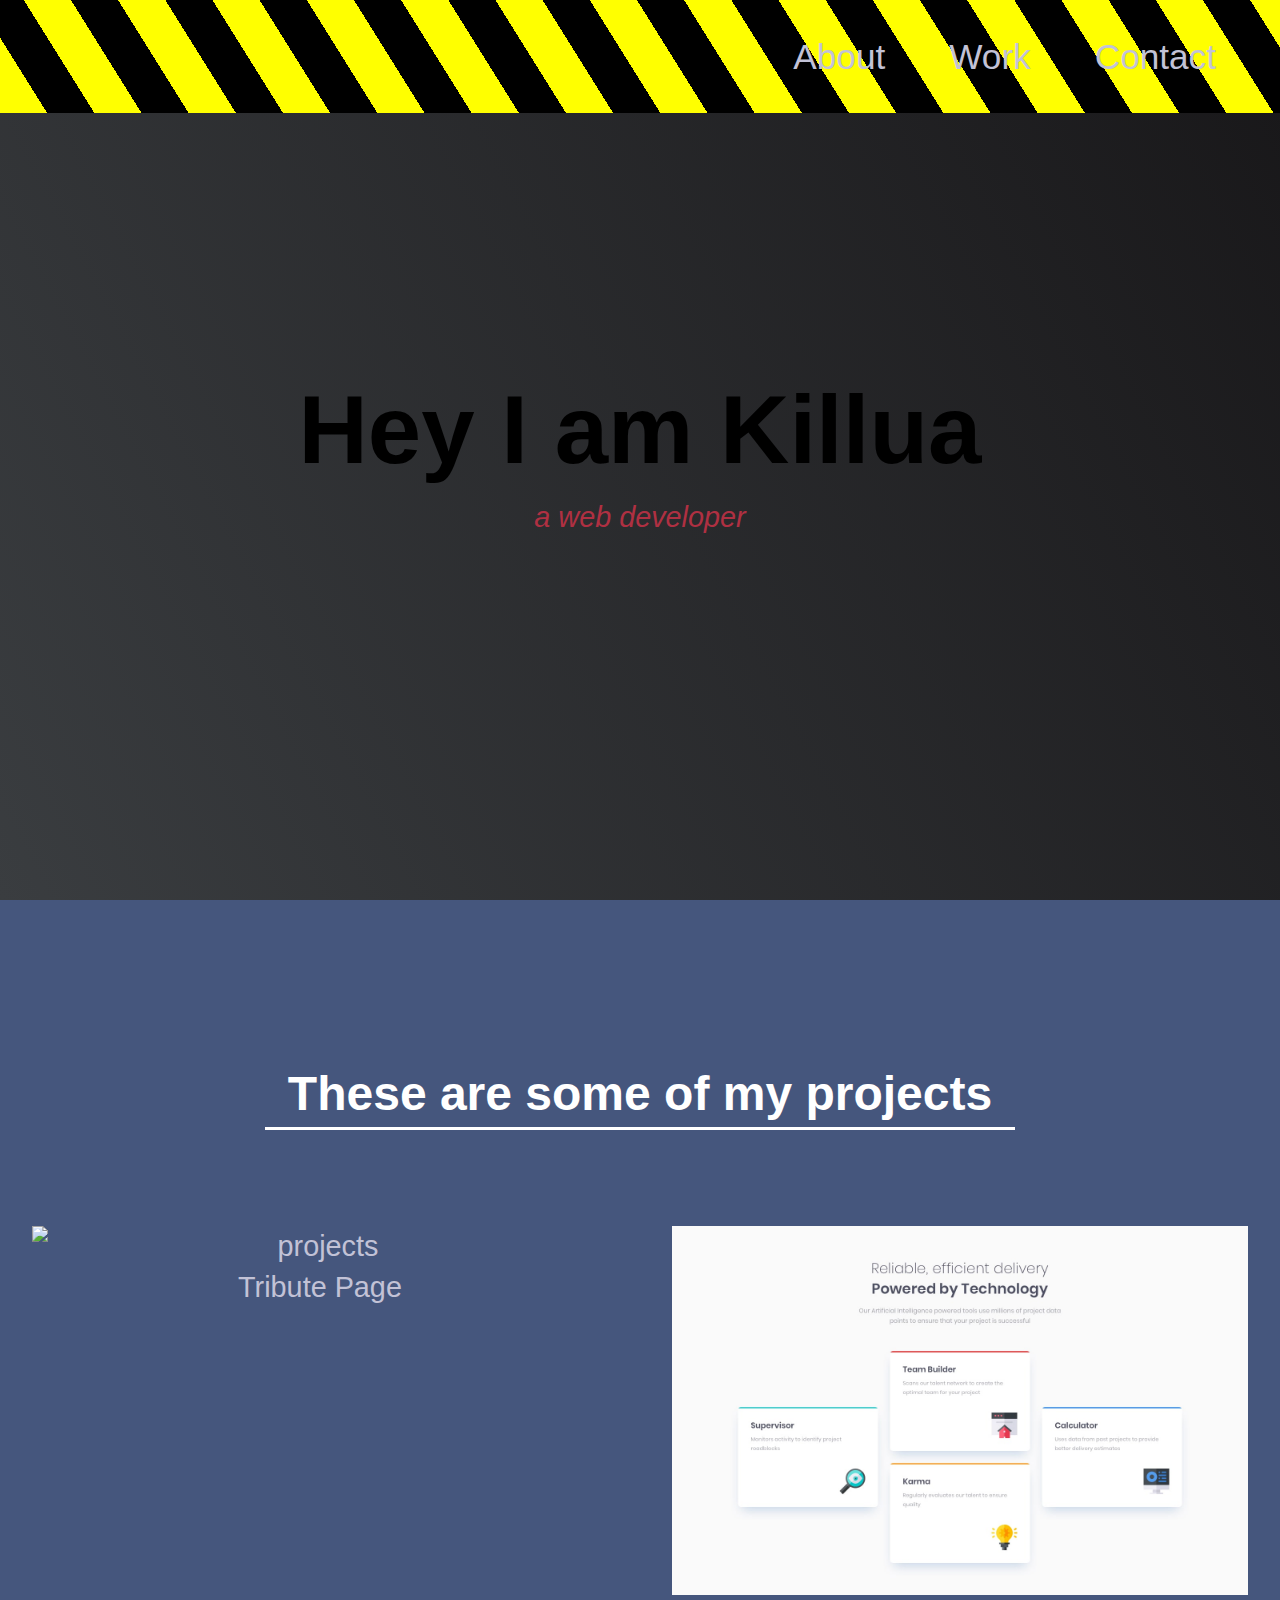
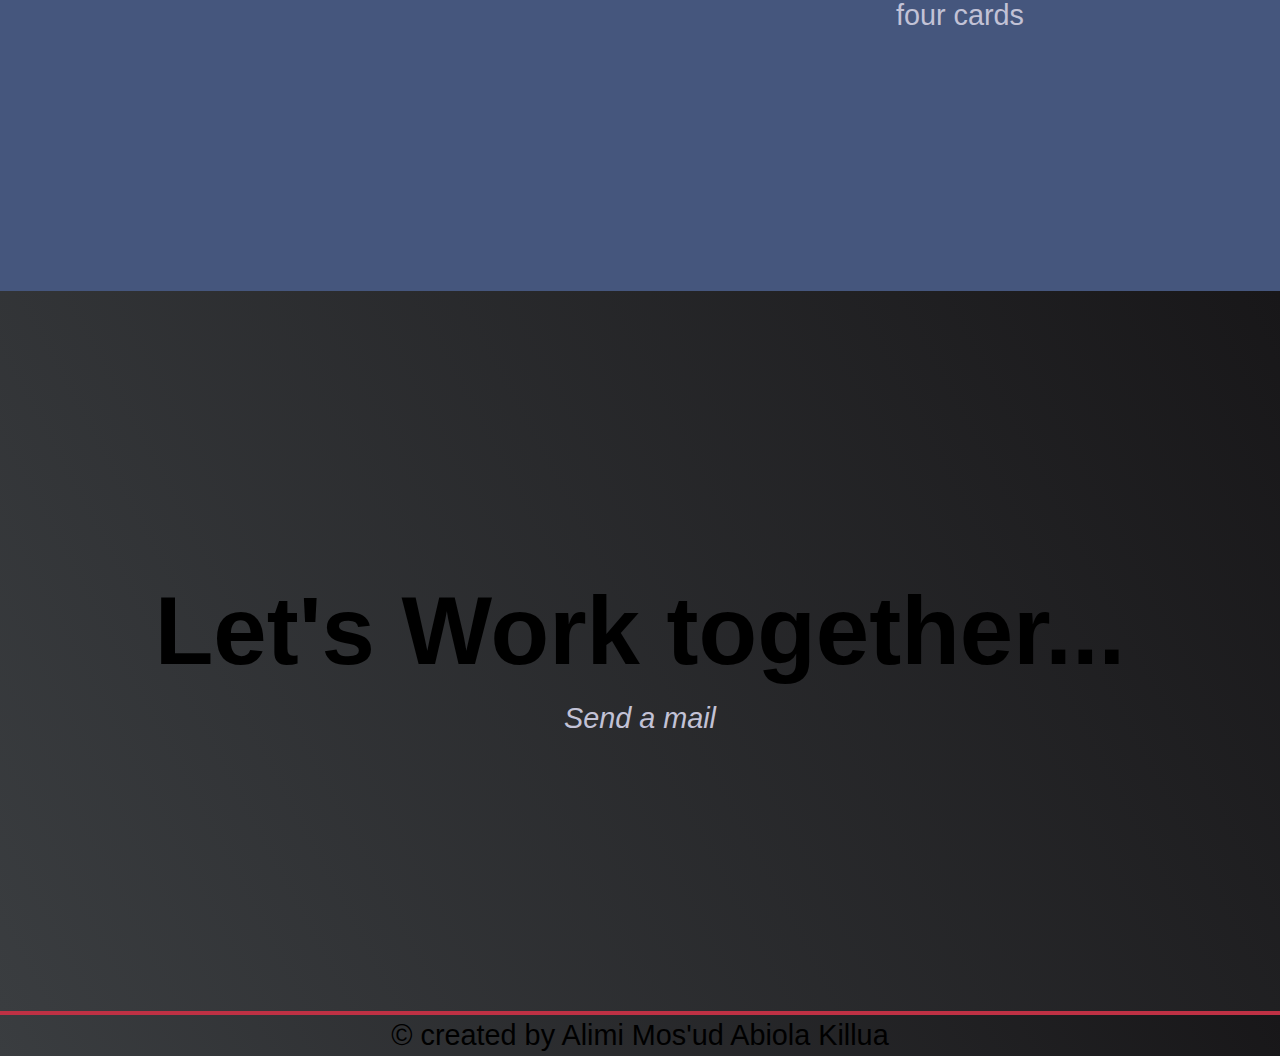
==== index.html @ 2f5b5e59 "initial commit" ====
<!DOCTYPE html>
<html lang="en">
<head>
	<meta charset="UTF-8">
	<meta name="viewport" content="width=device-width, initial-scale=1.0">
	<title>Portfolio</title>
	<link rel="stylesheet" type="text/css" href="style.css"/>
</head>
<body>
	<nav id="nav-bar">
		<ul class="nav-list">
			<a href="#welcome-section"><li>About</li></a>
			<a href="#projects"><li>Work</li></a>
			<a href="#contact"><li>Contact</li></a>
		</ul>
	</nav>

<!-- end of nav -->

	<section 
	class="wlc"
	id ="welcome-section">
		<h1> Hey I am Killua</h1>
		<p> a web developer</p>
	</section>
	
<!-- portfolio section -->

	<section 
	class="project-section"
	id="projects">
		<h3 class="project-section-header"> These are some of my projects</h3>
		<div class="projects-grid">
			<a href="https://codepen.io/freeCodeCamp/full/zNqgVx"
			target="_blank"
			class="project-class">
			
				<img
				class="project-img"
				src="https://raw.githubusercontent.com/freeCodeCamp/cdn/master/build/testable-projects-fcc/images/tribute.jpg"
				alt="projects"/>
				<p class="projects-title">
					Tribute Page
				</p>
			</a>
					
			</a>	
			<a href="https://cyberkillua.netlify.com/"
			target="_blank"
			class="project-class">
			
				 <img
					class="project-image"
					src="./images/desktop-design.jpg"
					alt="project"
				  />
				  <p class="project-title">

					four cards
				  </p>
			</a>	  
		</div>
		
		
	</section>
	<section 
	class="contact-section"
	id="contact">
			<h1 > Let's Work together...</h1>
			<div class="contact-links">
				<a href="mailto:moshood988@gmail.com"
				class="btncontact-link">
				<i class="fas fa-at">
				Send a mail</i></a>
				
			</div>
	</section>

	<footer class="foot">
		<p> &copy created by Alimi Mos'ud Abiola Killua</p>
	
	</footer>
</body>
</html>
---- style.css ----
@media (max-width: 75em) {
  html {
    font-size: 60%;
  }
}

/* 980px / 16px = 61.25em */
@media (max-width: 61.25em) {
  html {
    font-size: 58%;
  }
}

/* 460px / 16px = 28.75em */
@media (max-width: 28.75em) {
  html {
    font-size: 55%;
  }
}





* {
  margin: 0;
  padding: 0;
}
/* base style */
body{
	font-family: 'Poppins', sans-serif;
	font-size: 1.8rem; /* 18px */
	font-weight: 400;
	line-height: 1.4;
}
h1,
h2 {
	font-family: font-family: 'Raleway', sans-serif;;
	font-weight: 700;
	text-align: center;
}
h3 {
	color: white;
	font-size: 3rem;
}

h1 {
  font-size: 6rem;
}

h2 {
  font-size: 4.2rem;
}
ul {
	list-style-type: none;
}
a {
	text-decoration: none;
	color: #C2C2D6;
}
img {
	display: block;
	width: 100%;
}
/* nav */
#nav-bar {
	background: repeating-linear-gradient(
      58deg,
      yellow 0px,
      yellow 40px,
      black 40px,
      black 80px);
	display: flex;
	justify-content: flex-end;
	position: fixed;
	top:0;
	left:0;
	width:100%;
	z-index:10;
}
.nav-list {
	display:flex;
	margin-right: 2rem;
	text-align: center;
}
@media (max-width : 28.75em){
	#nav-bar{
		justify-content: center;
	}
	.nav-list{
		margin: 0 1rem;
	}
}
.nav-list a {
	display: block;
	padding: 2rem;
	font-size: 2.2rem;
}
.nav-list a:hover {
	background: blue;
}
/* welcome section */
.wlc {
	height: 100vh;
	width: 100%;
	justify-content: center;
	display: flex;
	flex-direction: column;
	align-items: center;
	background-color: #000;
	background-image: linear-gradient(62deg, #3a3d40 0%, #181719 100%);
}
.wlc p {
	font-style: italic;
	color: #AF3042;
}
/* portfolio */

.project-section {
	background-color: #45567D;
	padding: 10rem 2rem;
	text-align: center;
}
.project-section-header {
	max-width: 750px;
	margin: 0 auto 6rem auto;
	border-bottom: 0.2rem solid white;
}

@media (max-width: 28.75em) {
  .projects-section-header {
    font-size: 4rem;
  }
}
.projects-grid {
	display: grid;
	grid-template-columns: repeat(auto-fit, minmax(320px, 1fr));
	grid-gap: 4rem;
	width: 100%;
	max-width: 1280px;
	margin: 0 auto;
	margin-bottom: 6rem;
}
/* contact section */

.contact-section{
	background-color: #000;
	background-image: linear-gradient(62deg, #3a3d40 0%, #181719 100%);
	width: 100%;
	height: 80vh;
	padding: 0 2 rem;
	display: flex;
	flex-direction: column;
	justify-content: center;
	align-items: center;
	text-align: center;
	
}
footer {
	border-top: 4px solid #BE3144;
	background-color: #000;
	background-image: linear-gradient(62deg, #3a3d40 0%, #181719 100%);
	width: 100%;
	height: auto;
	display: flex;
	justify-content: space-evenly;
	
}
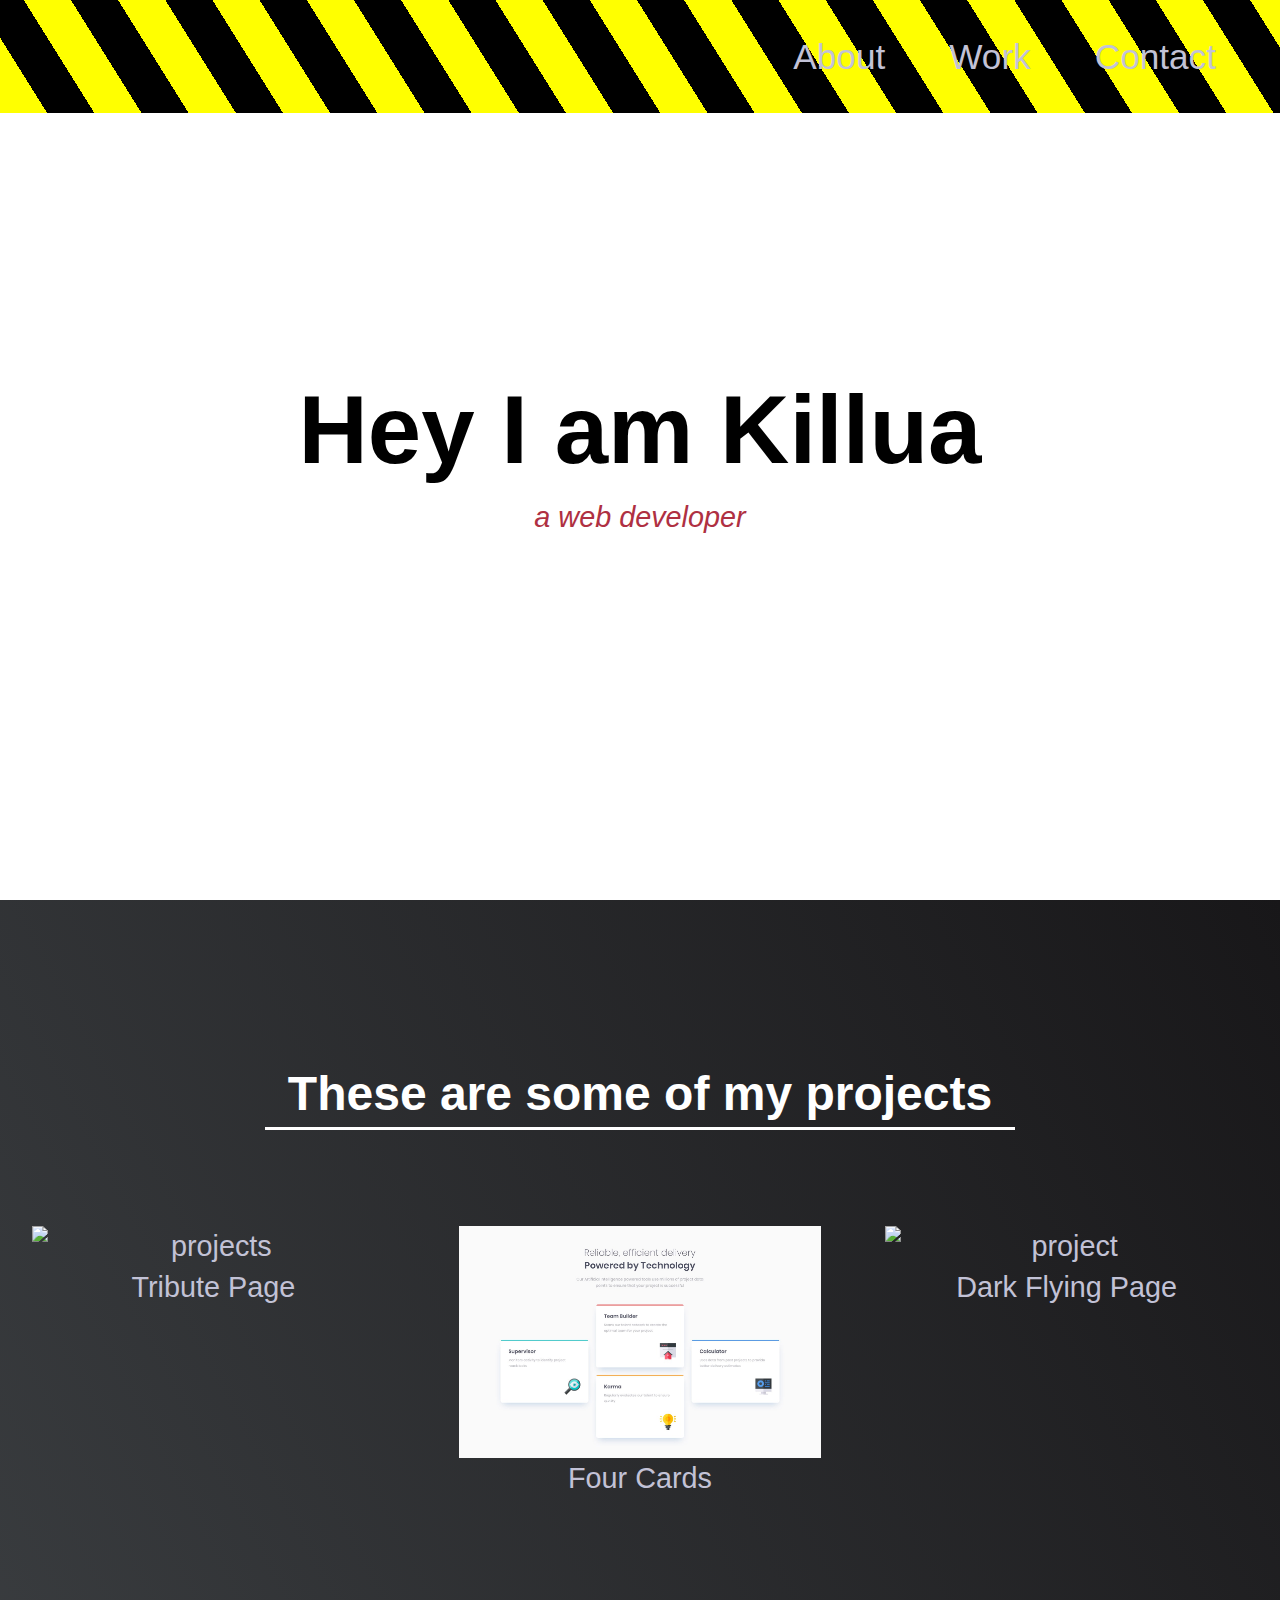
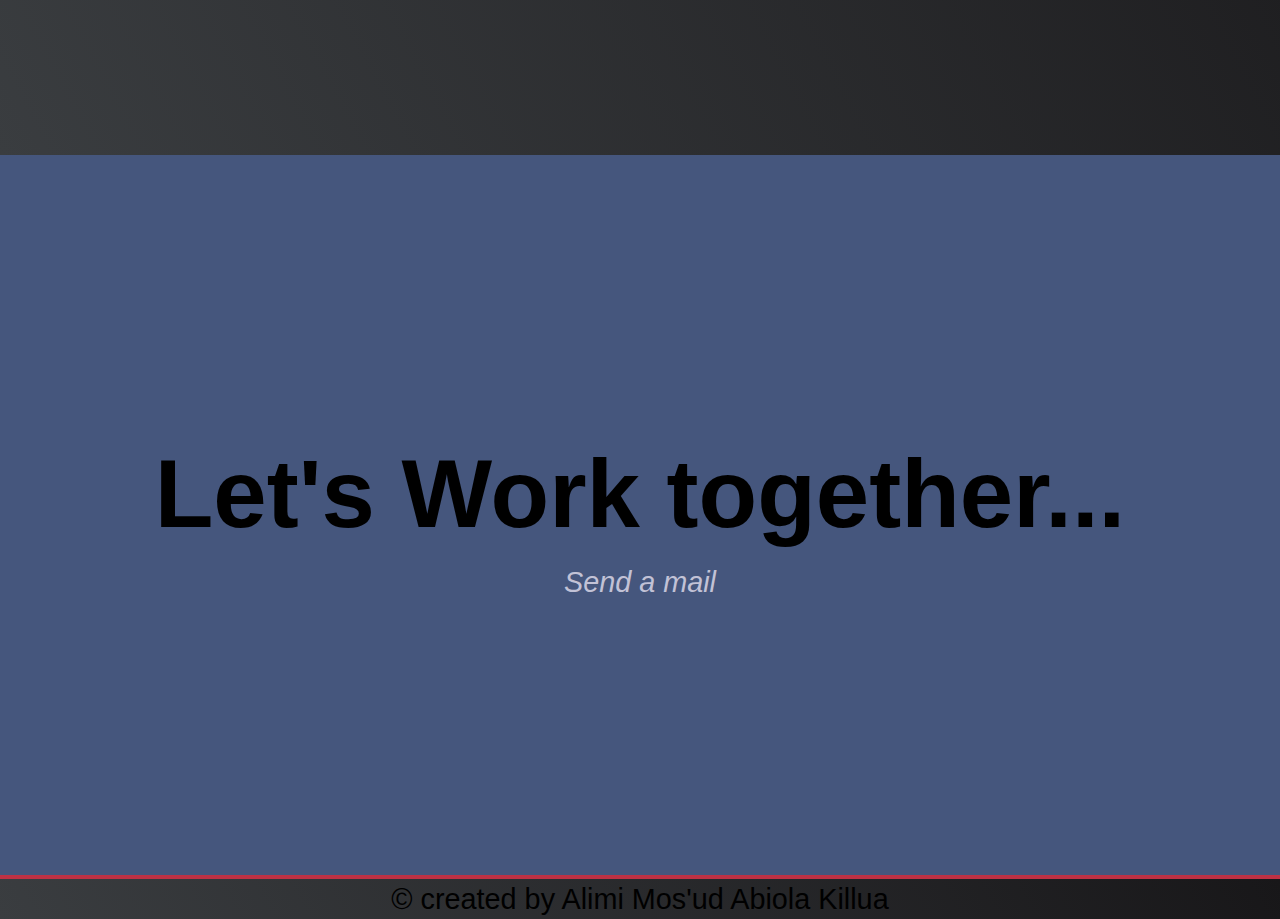
==== commit 7658ca7f: "Add files via upload" ====
--- a/index.html
+++ b/index.html
@@ -1,84 +1,99 @@
-<!DOCTYPE html>
-<html lang="en">
-<head>
-	<meta charset="UTF-8">
-	<meta name="viewport" content="width=device-width, initial-scale=1.0">
-	<title>Portfolio</title>
-	<link rel="stylesheet" type="text/css" href="style.css"/>
-</head>
-<body>
-	<nav id="nav-bar">
-		<ul class="nav-list">
-			<a href="#welcome-section"><li>About</li></a>
-			<a href="#projects"><li>Work</li></a>
-			<a href="#contact"><li>Contact</li></a>
-		</ul>
-	</nav>
-
-<!-- end of nav -->
-
-	<section 
-	class="wlc"
-	id ="welcome-section">
-		<h1> Hey I am Killua</h1>
-		<p> a web developer</p>
-	</section>
-	
-<!-- portfolio section -->
-
-	<section 
-	class="project-section"
-	id="projects">
-		<h3 class="project-section-header"> These are some of my projects</h3>
-		<div class="projects-grid">
-			<a href="https://codepen.io/freeCodeCamp/full/zNqgVx"
-			target="_blank"
-			class="project-class">
-			
-				<img
-				class="project-img"
-				src="https://raw.githubusercontent.com/freeCodeCamp/cdn/master/build/testable-projects-fcc/images/tribute.jpg"
-				alt="projects"/>
-				<p class="projects-title">
-					Tribute Page
-				</p>
-			</a>
-					
-			</a>	
-			<a href="https://cyberkillua.netlify.com/"
-			target="_blank"
-			class="project-class">
-			
-				 <img
-					class="project-image"
-					src="./images/desktop-design.jpg"
-					alt="project"
-				  />
-				  <p class="project-title">
-
-					four cards
-				  </p>
-			</a>	  
-		</div>
-		
-		
-	</section>
-	<section 
-	class="contact-section"
-	id="contact">
-			<h1 > Let's Work together...</h1>
-			<div class="contact-links">
-				<a href="mailto:moshood988@gmail.com"
-				class="btncontact-link">
-				<i class="fas fa-at">
-				Send a mail</i></a>
-				
-			</div>
-	</section>
-
-	<footer class="foot">
-		<p> &copy created by Alimi Mos'ud Abiola Killua</p>
-	
-	</footer>
-</body>
+<!DOCTYPE html>
+<html lang="en">
+<head>
+	<meta charset="UTF-8">
+	<meta name="viewport" content="width=device-width, initial-scale=1.0">
+	<title>Portfolio</title>
+	<link rel="stylesheet" type="text/css" href="style.css"/>
+</head>
+<body>
+	<nav id="nav-bar">
+		<ul class="nav-list">
+			<a href="#welcome-section"><li>About</li></a>
+			<a href="#projects"><li>Work</li></a>
+			<a href="#contact"><li>Contact</li></a>
+		</ul>
+	</nav>
+
+<!-- end of nav -->
+
+	<section 
+	class="wlc"
+	id ="welcome-section">
+		<h1> Hey I am Killua</h1>
+		<p> a web developer</p>
+	</section>
+	
+<!-- portfolio section -->
+
+	<section 
+	class="project-section"
+	id="projects">
+		<h3 class="project-section-header"> These are some of my projects</h3>
+		<div class="projects-grid">
+			<a href="https://codepen.io/freeCodeCamp/full/zNqgVx"
+			target="_blank"
+			class="project-class">
+			
+				<img
+				class="project-img"
+				src="https://raw.githubusercontent.com/freeCodeCamp/cdn/master/build/testable-projects-fcc/images/tribute.jpg"
+				alt="projects"/>
+				<p class="projects-title">
+					Tribute Page
+				</p>
+			</a>
+					
+			</a>	
+			<a href="https://cyberkillua.netlify.com/"
+			target="_blank"
+			class="project-class">
+			
+				 <img
+					class="project-image"
+					src="./images/desktop-design.jpg"
+					alt="project"
+				  />
+				  <p class="project-title">
+
+					Four Cards
+				  </p>
+			</a>
+		</a>	
+		<a href="https://darkthemeweb.netlify.com/"
+		target="_blank"
+		class="project-class">
+		
+			 <img
+				class="project-image"
+				src="./images/illustration-intro.png"
+				alt="project"
+			  />
+			  <p class="project-title">
+
+				Dark Flying Page  
+			  </p>
+		</a>	  	  
+		</div>
+		
+		
+	</section>
+	<section 
+	class="contact-section"
+	id="contact">
+			<h1 > Let's Work together...</h1>
+			<div class="contact-links">
+				<a href="mailto:moshood988@gmail.com"
+				class="btncontact-link">
+				<i class="fas fa-at">
+				Send a mail</i></a>
+				
+			</div>
+	</section>
+
+	<footer class="foot">
+		<p> &copy created by Alimi Mos'ud Abiola Killua</p>
+	
+	</footer>
+</body>
 </html>--- a/style.css
+++ b/style.css
@@ -1,168 +1,166 @@
-@media (max-width: 75em) {
-  html {
-    font-size: 60%;
-  }
-}
-
-/* 980px / 16px = 61.25em */
-@media (max-width: 61.25em) {
-  html {
-    font-size: 58%;
-  }
-}
-
-/* 460px / 16px = 28.75em */
-@media (max-width: 28.75em) {
-  html {
-    font-size: 55%;
-  }
-}
-
-
-
-
-
-* {
-  margin: 0;
-  padding: 0;
-}
-/* base style */
-body{
-	font-family: 'Poppins', sans-serif;
-	font-size: 1.8rem; /* 18px */
-	font-weight: 400;
-	line-height: 1.4;
-}
-h1,
-h2 {
-	font-family: font-family: 'Raleway', sans-serif;;
-	font-weight: 700;
-	text-align: center;
-}
-h3 {
-	color: white;
-	font-size: 3rem;
-}
-
-h1 {
-  font-size: 6rem;
-}
-
-h2 {
-  font-size: 4.2rem;
-}
-ul {
-	list-style-type: none;
-}
-a {
-	text-decoration: none;
-	color: #C2C2D6;
-}
-img {
-	display: block;
-	width: 100%;
-}
-/* nav */
-#nav-bar {
-	background: repeating-linear-gradient(
-      58deg,
-      yellow 0px,
-      yellow 40px,
-      black 40px,
-      black 80px);
-	display: flex;
-	justify-content: flex-end;
-	position: fixed;
-	top:0;
-	left:0;
-	width:100%;
-	z-index:10;
-}
-.nav-list {
-	display:flex;
-	margin-right: 2rem;
-	text-align: center;
-}
-@media (max-width : 28.75em){
-	#nav-bar{
-		justify-content: center;
-	}
-	.nav-list{
-		margin: 0 1rem;
-	}
-}
-.nav-list a {
-	display: block;
-	padding: 2rem;
-	font-size: 2.2rem;
-}
-.nav-list a:hover {
-	background: blue;
-}
-/* welcome section */
-.wlc {
-	height: 100vh;
-	width: 100%;
-	justify-content: center;
-	display: flex;
-	flex-direction: column;
-	align-items: center;
-	background-color: #000;
-	background-image: linear-gradient(62deg, #3a3d40 0%, #181719 100%);
-}
-.wlc p {
-	font-style: italic;
-	color: #AF3042;
-}
-/* portfolio */
-
-.project-section {
-	background-color: #45567D;
-	padding: 10rem 2rem;
-	text-align: center;
-}
-.project-section-header {
-	max-width: 750px;
-	margin: 0 auto 6rem auto;
-	border-bottom: 0.2rem solid white;
-}
-
-@media (max-width: 28.75em) {
-  .projects-section-header {
-    font-size: 4rem;
-  }
-}
-.projects-grid {
-	display: grid;
-	grid-template-columns: repeat(auto-fit, minmax(320px, 1fr));
-	grid-gap: 4rem;
-	width: 100%;
-	max-width: 1280px;
-	margin: 0 auto;
-	margin-bottom: 6rem;
-}
-/* contact section */
-
-.contact-section{
-	background-color: #000;
-	background-image: linear-gradient(62deg, #3a3d40 0%, #181719 100%);
-	width: 100%;
-	height: 80vh;
-	padding: 0 2 rem;
-	display: flex;
-	flex-direction: column;
-	justify-content: center;
-	align-items: center;
-	text-align: center;
-	
-}
-footer {
-	border-top: 4px solid #BE3144;
-	background-color: #000;
-	background-image: linear-gradient(62deg, #3a3d40 0%, #181719 100%);
-	width: 100%;
-	height: auto;
-	display: flex;
-	justify-content: space-evenly;
-	
-}+@media (max-width: 75em) {
+  html {
+    font-size: 60%;
+  }
+}
+
+/* 980px / 16px = 61.25em */
+@media (max-width: 61.25em) {
+  html {
+    font-size: 58%;
+  }
+}
+
+/* 460px / 16px = 28.75em */
+@media (max-width: 28.75em) {
+  html {
+    font-size: 55%;
+  }
+}
+
+* {
+  margin: 0;
+  padding: 0;
+}
+/* base style */
+body {
+  font-family: "Poppins", sans-serif;
+  font-size: 1.8rem; /* 18px */
+  font-weight: 400;
+  line-height: 1.4;
+}
+h1,
+h2 {
+  font-family: "Raleway", sans-serif;
+  font-weight: 700;
+  text-align: center;
+}
+h3 {
+  color: white;
+  font-size: 3rem;
+}
+
+h1 {
+  font-size: 6rem;
+}
+
+h2 {
+  font-size: 4.2rem;
+}
+ul {
+  list-style-type: none;
+}
+a {
+  text-decoration: none;
+  color: #c2c2d6;
+}
+img {
+  display: block;
+  width: 100%;
+}
+/* nav */
+#nav-bar {
+  background: repeating-linear-gradient(
+    58deg,
+    yellow 0px,
+    yellow 40px,
+    black 40px,
+    black 80px
+  );
+  display: flex;
+  justify-content: flex-end;
+  position: fixed;
+  top: 0;
+  left: 0;
+  width: 100%;
+  z-index: 10;
+}
+.nav-list {
+  display: flex;
+  margin-right: 2rem;
+  text-align: center;
+}
+@media (max-width: 28.75em) {
+  #nav-bar {
+    justify-content: center;
+  }
+  .nav-list {
+    margin: 0 1rem;
+  }
+}
+.nav-list a {
+  display: block;
+  padding: 2rem;
+  font-size: 2.2rem;
+}
+.nav-list a:hover {
+  background: blue;
+}
+/* welcome section */
+.wlc {
+  height: 100vh;
+  width: 100%;
+  justify-content: center;
+  display: flex;
+  flex-direction: column;
+  align-items: center;
+  /* background-color: #000; */
+  /* background-color: hsl(217, 28%, 15%); */
+  background-image: url(./images/bg.jpeg);
+  /* background-image: linear-gradient(62deg, #3a3d40 0%, #181719 100%); */
+}
+.wlc p {
+  font-style: italic;
+  color: #af3042;
+}
+/* portfolio */
+
+.project-section {
+  /* background-color: #45567d; */
+  background-image: linear-gradient(62deg, #3a3d40 0%, #181719 100%);
+  padding: 10rem 2rem;
+  text-align: center;
+}
+.project-section-header {
+  max-width: 750px;
+  margin: 0 auto 6rem auto;
+  border-bottom: 0.2rem solid white;
+}
+
+@media (max-width: 28.75em) {
+  .projects-section-header {
+    font-size: 4rem;
+  }
+}
+.projects-grid {
+  display: grid;
+  grid-template-columns: repeat(auto-fit, minmax(320px, 1fr));
+  grid-gap: 4rem;
+  width: 100%;
+  max-width: 1280px;
+  margin: 0 auto;
+  margin-bottom: 6rem;
+}
+/* contact section */
+
+.contact-section {
+  background-color: #45567d;;
+  /* background-image: linear-gradient(62deg, #3a3d40 0%, #181719 100%); */
+  width: 100%;
+  height: 80vh;
+  padding: 0 2 rem;
+  display: flex;
+  flex-direction: column;
+  justify-content: center;
+  align-items: center;
+  text-align: center;
+}
+footer {
+  border-top: 4px solid #be3144;
+  background-color: #000;
+  background-image: linear-gradient(62deg, #3a3d40 0%, #181719 100%);
+  width: 100%;
+  height: auto;
+  display: flex;
+  justify-content: space-evenly;
+}
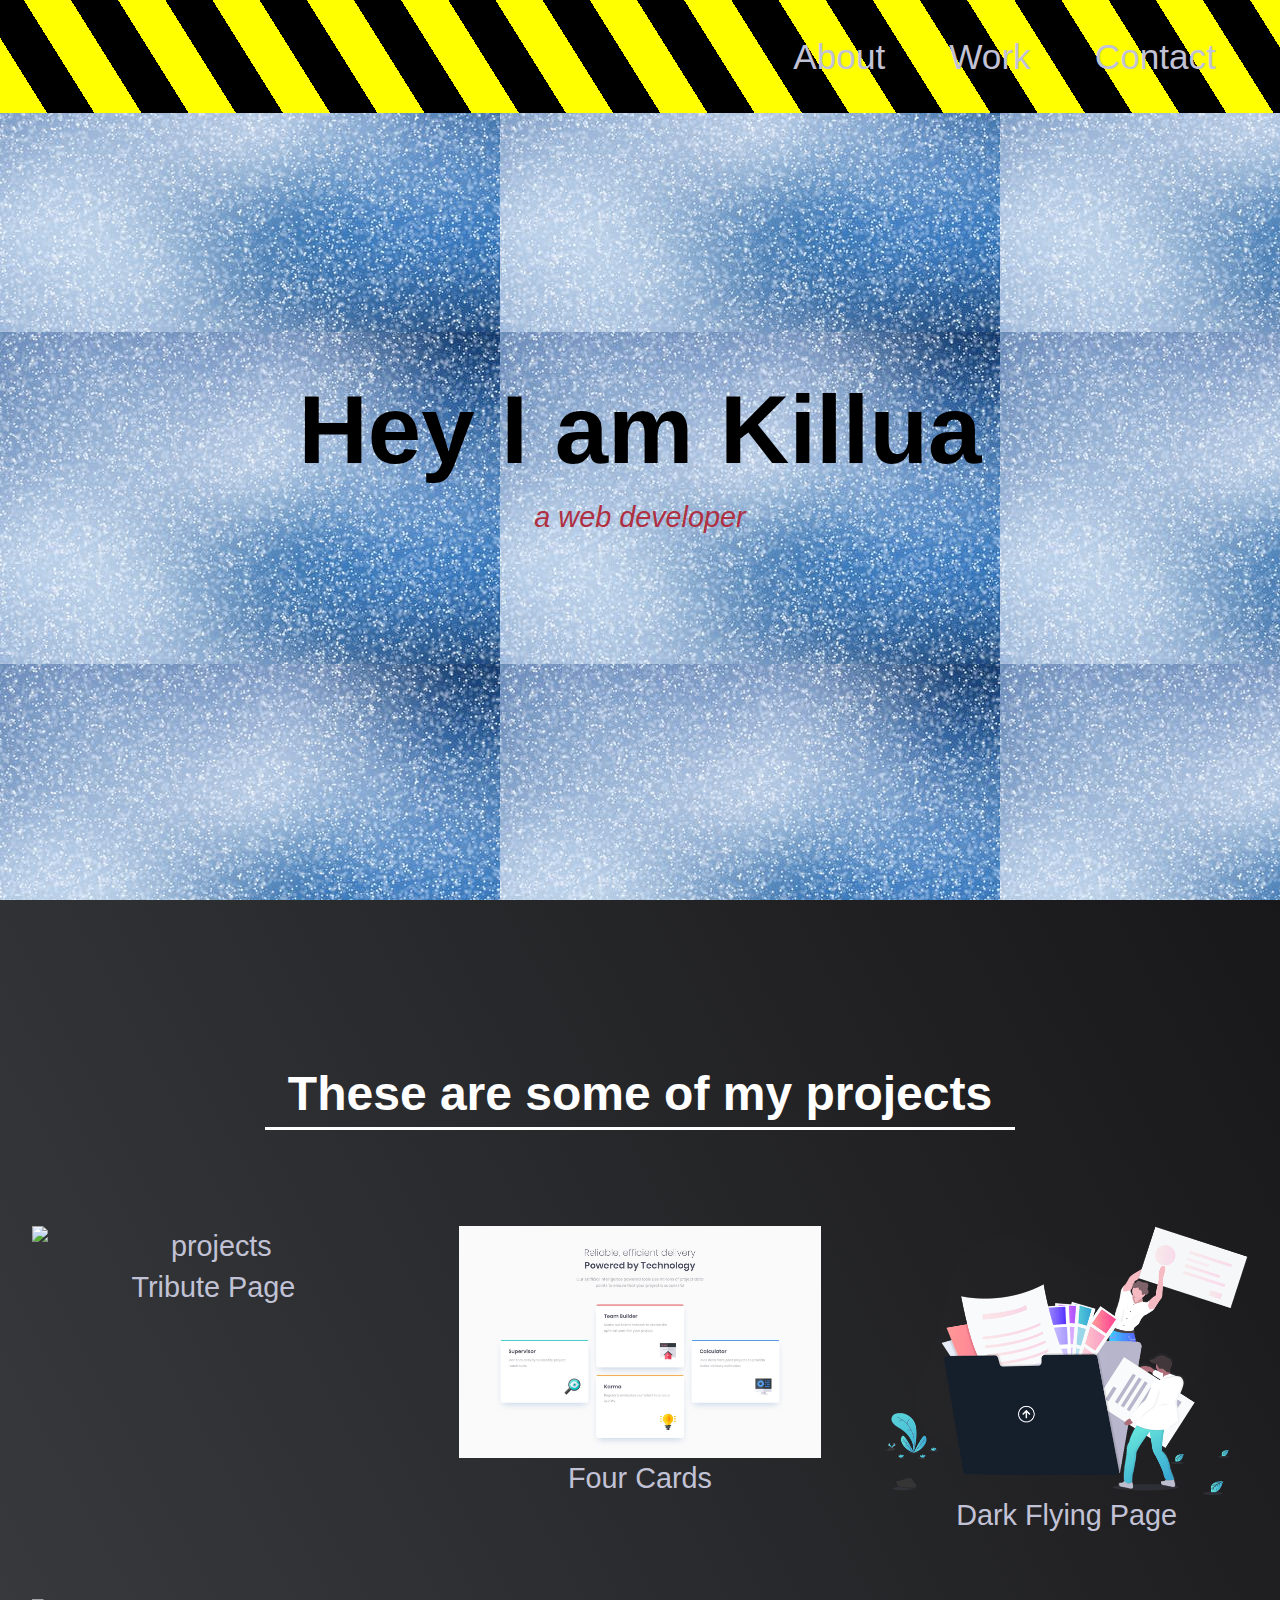
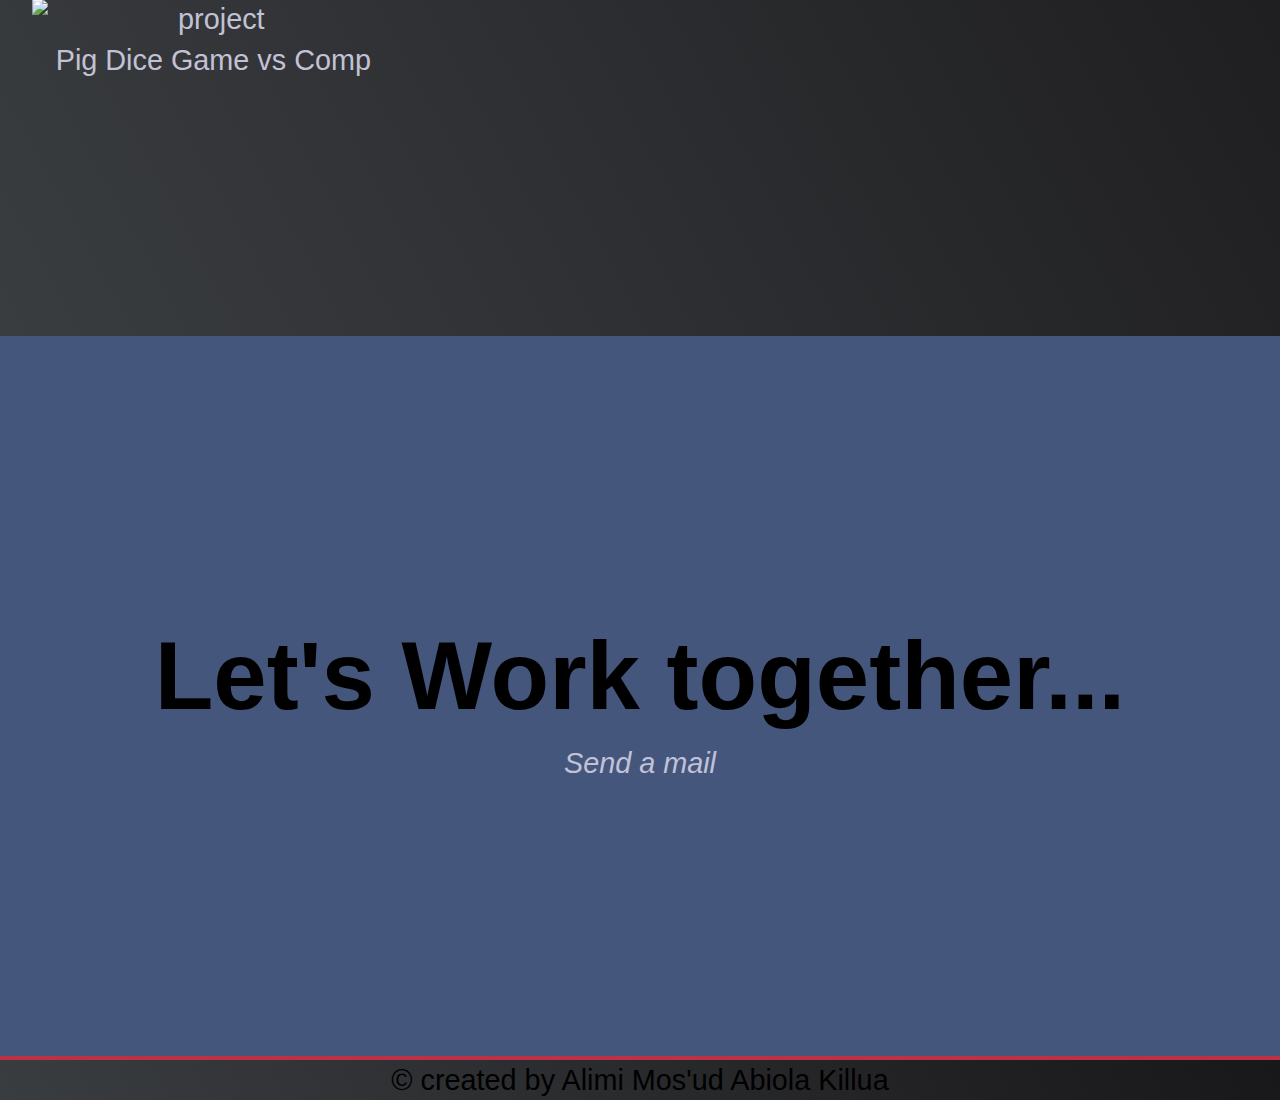
==== commit 2808a16a: "new project commit(pig game vs comp)" ====
--- a/index.html
+++ b/index.html
@@ -73,7 +73,22 @@
 
 				Dark Flying Page  
 			  </p>
-		</a>	  	  
+		</a>
+		
+		<a href="https://thedicedgame.netlify.com/"
+		target="_blank"
+		class="project-class">
+		
+			 <img
+				class="project-image"
+				src="./images/dice-5.png"
+				alt="project"
+			  />
+			  <p class="project-title">
+
+				Pig Dice Game vs Comp
+			  </p>
+		</a>
 		</div>
 		
 		
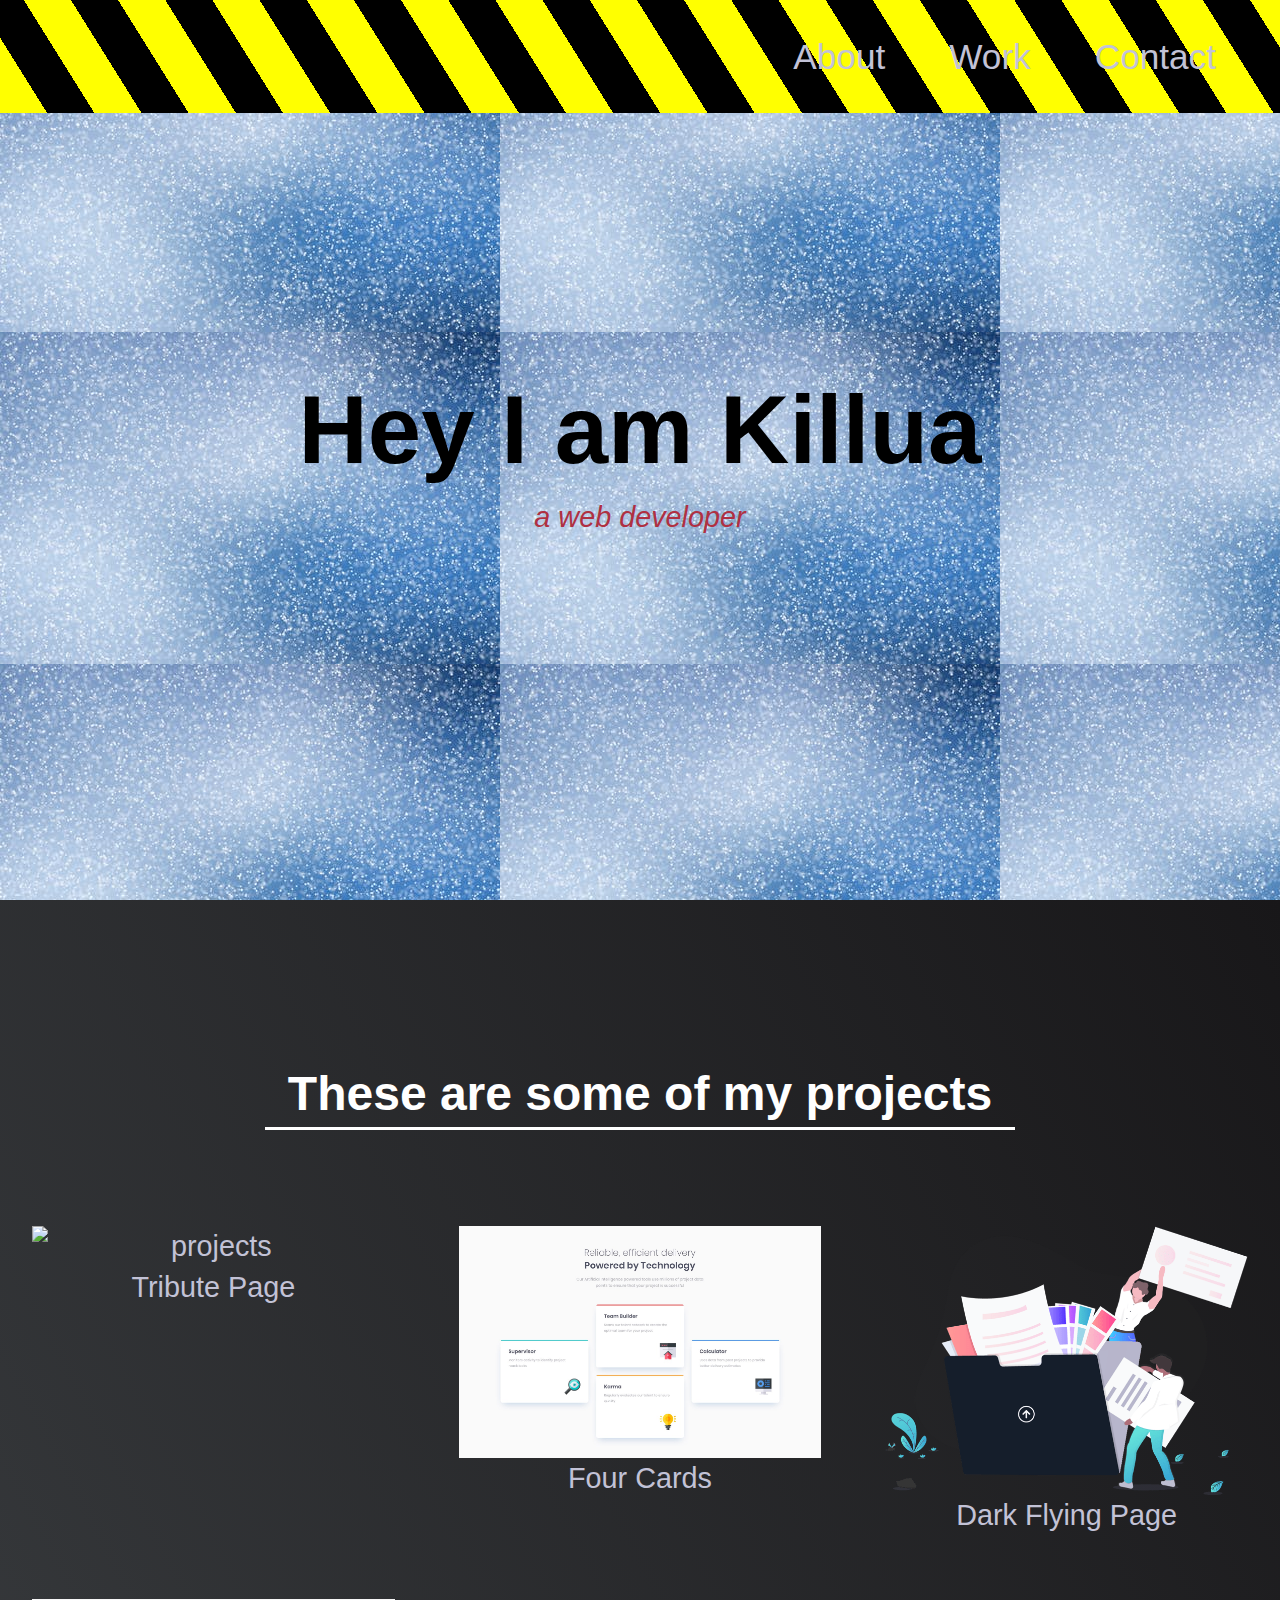
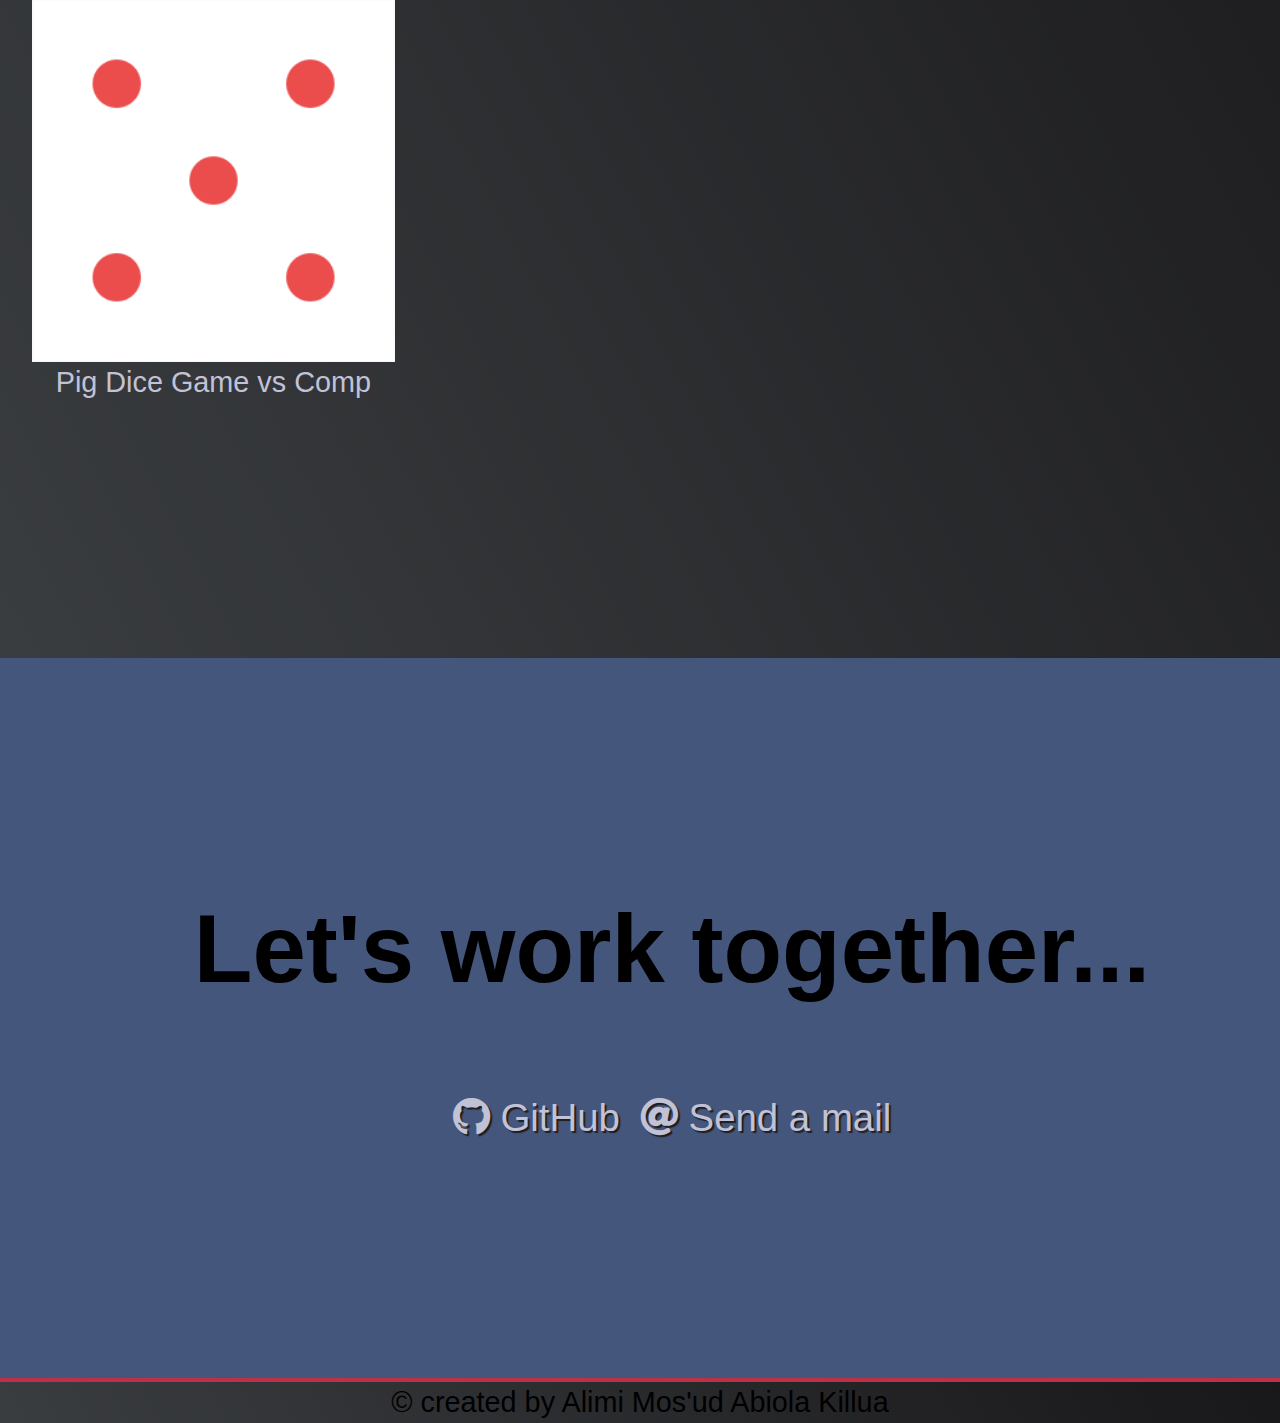
==== commit 39718a2d: "additional contact info" ====
--- a/index.html
+++ b/index.html
@@ -5,6 +5,9 @@
 	<meta name="viewport" content="width=device-width, initial-scale=1.0">
 	<title>Portfolio</title>
 	<link rel="stylesheet" type="text/css" href="style.css"/>
+	<link
+  rel="stylesheet"
+  href="https://use.fontawesome.com/releases/v5.8.2/css/all.css"/>
 </head>
 <body>
 	<nav id="nav-bar">
@@ -93,18 +96,27 @@
 		
 		
 	</section>
-	<section 
-	class="contact-section"
-	id="contact">
-			<h1 > Let's Work together...</h1>
-			<div class="contact-links">
-				<a href="mailto:moshood988@gmail.com"
-				class="btncontact-link">
-				<i class="fas fa-at">
-				Send a mail</i></a>
-				
-			</div>
-	</section>
+	<section id="contact" class="contact-section">
+		<div class="contact-section-header">
+		  <h2>Let's work together...</h2>
+		  
+		</div>
+		<div class="contact-links">
+		  
+		  <a
+			id="profile-link"
+			href="https://github.com/cyberkillua"
+			target="_blank"
+			class="btn contact-details"
+			><i class="fab fa-github"></i> GitHub</a
+		  >
+		  
+		  <a href="mailto:moshood988@gmail.com" class="btn contact-details"
+			><i class="fas fa-at"></i> Send a mail</a
+		  >
+		  
+		</div>
+	  </section>
 
 	<footer class="foot">
 		<p> &copy created by Alimi Mos'ud Abiola Killua</p>
--- a/style.css
+++ b/style.css
@@ -142,10 +142,10 @@
   margin-bottom: 6rem;
 }
 /* contact section */
-
+/* 
 .contact-section {
   background-color: #45567d;;
-  /* background-image: linear-gradient(62deg, #3a3d40 0%, #181719 100%); */
+ 
   width: 100%;
   height: 80vh;
   padding: 0 2 rem;
@@ -154,7 +154,48 @@
   justify-content: center;
   align-items: center;
   text-align: center;
-}
+} */
+.contact-section {
+  display: flex;
+  flex-direction: column;
+  justify-content: center;
+  align-items: center;
+  text-align: center;
+  width: 100%;
+  height: 80vh;
+  padding: 0 2rem;
+  background-color: #45567d;;
+}
+.contact-section-header > h2 {
+  font-size: 6rem;
+}
+
+.contact-section-header > p {
+  font-style: italic;
+}
+
+.contact-links {
+  display: flex;
+  justify-content: center;
+  width: 100%;
+  max-width: 980px;
+  margin-top: 4rem;
+  
+  flex-wrap: wrap;
+}
+
+.contact-details {
+  font-size: 2.4rem;
+  text-shadow: 2px 2px 1px #1f1f1f;
+  transition: transform 0.3s ease-out;
+  padding: 10px;
+}
+
+.contact-details:hover {
+  transform: translateY(8px);
+}
+
+
 footer {
   border-top: 4px solid #be3144;
   background-color: #000;
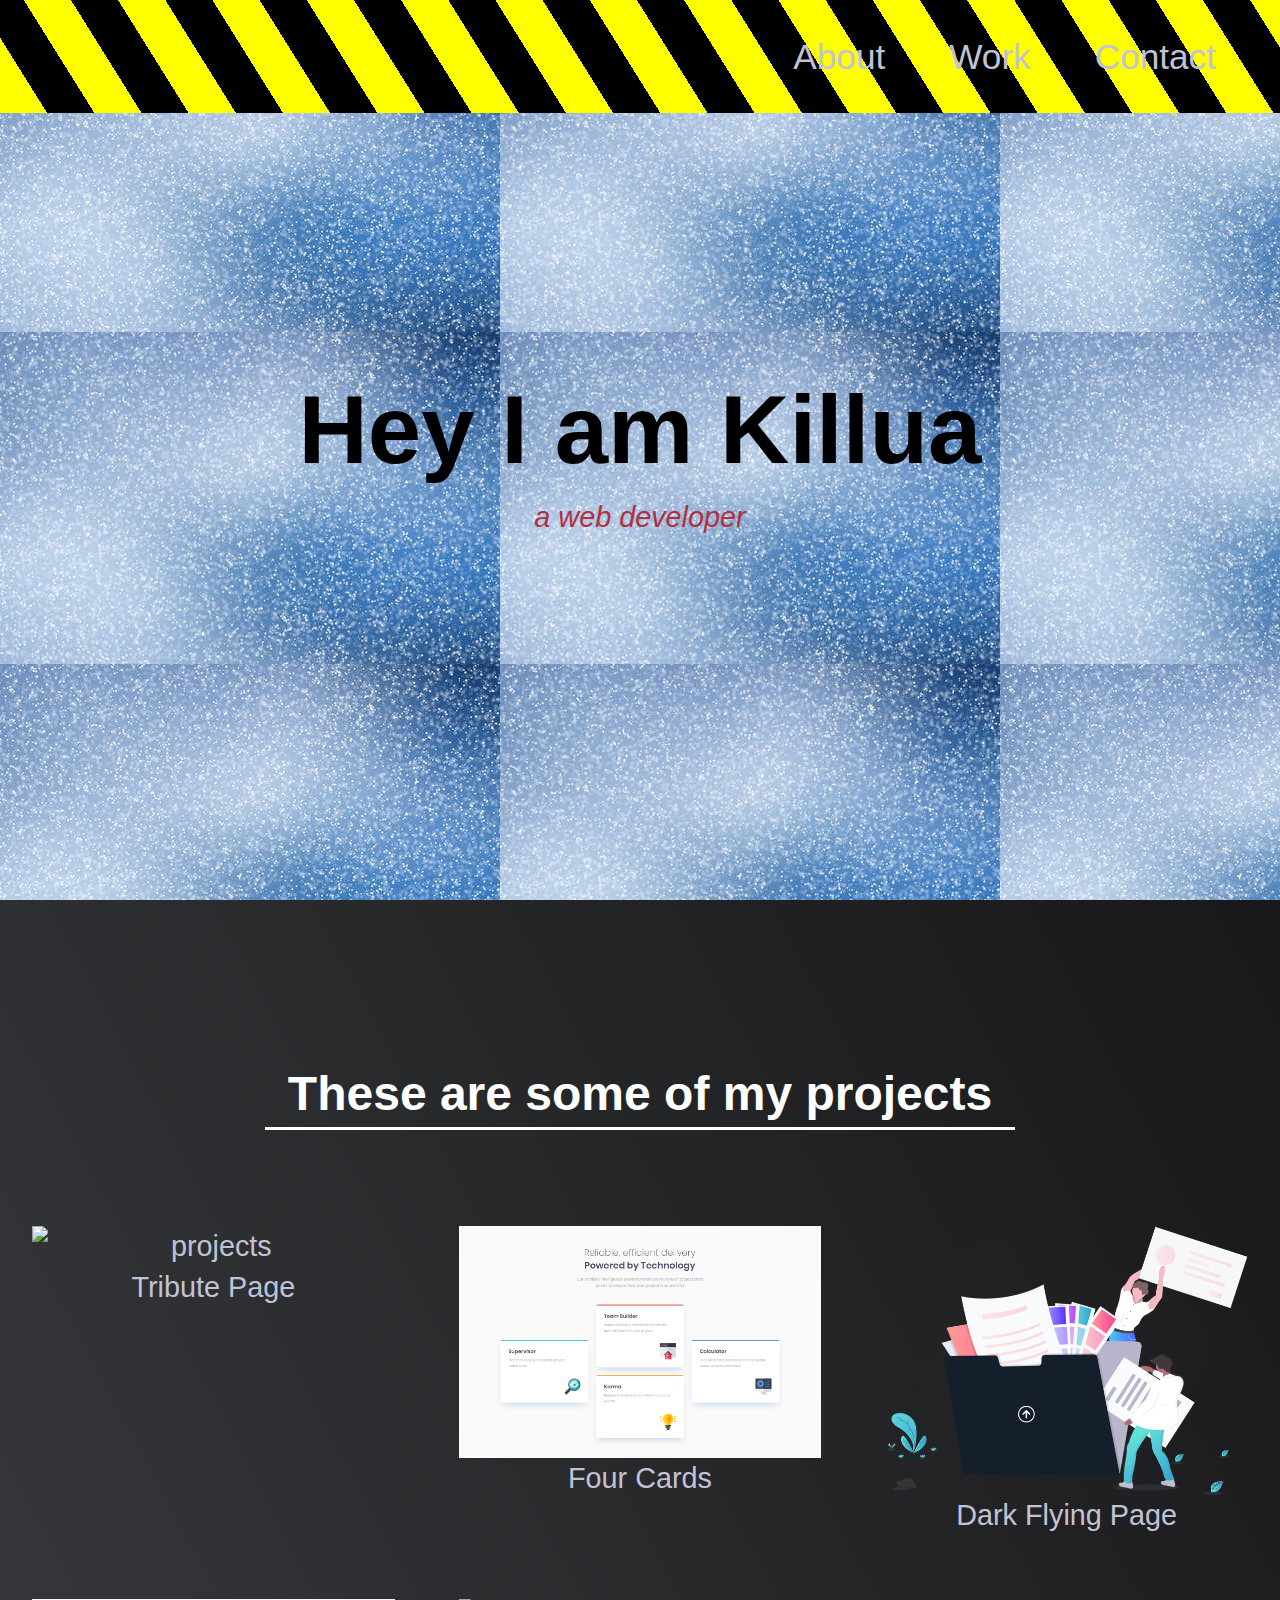
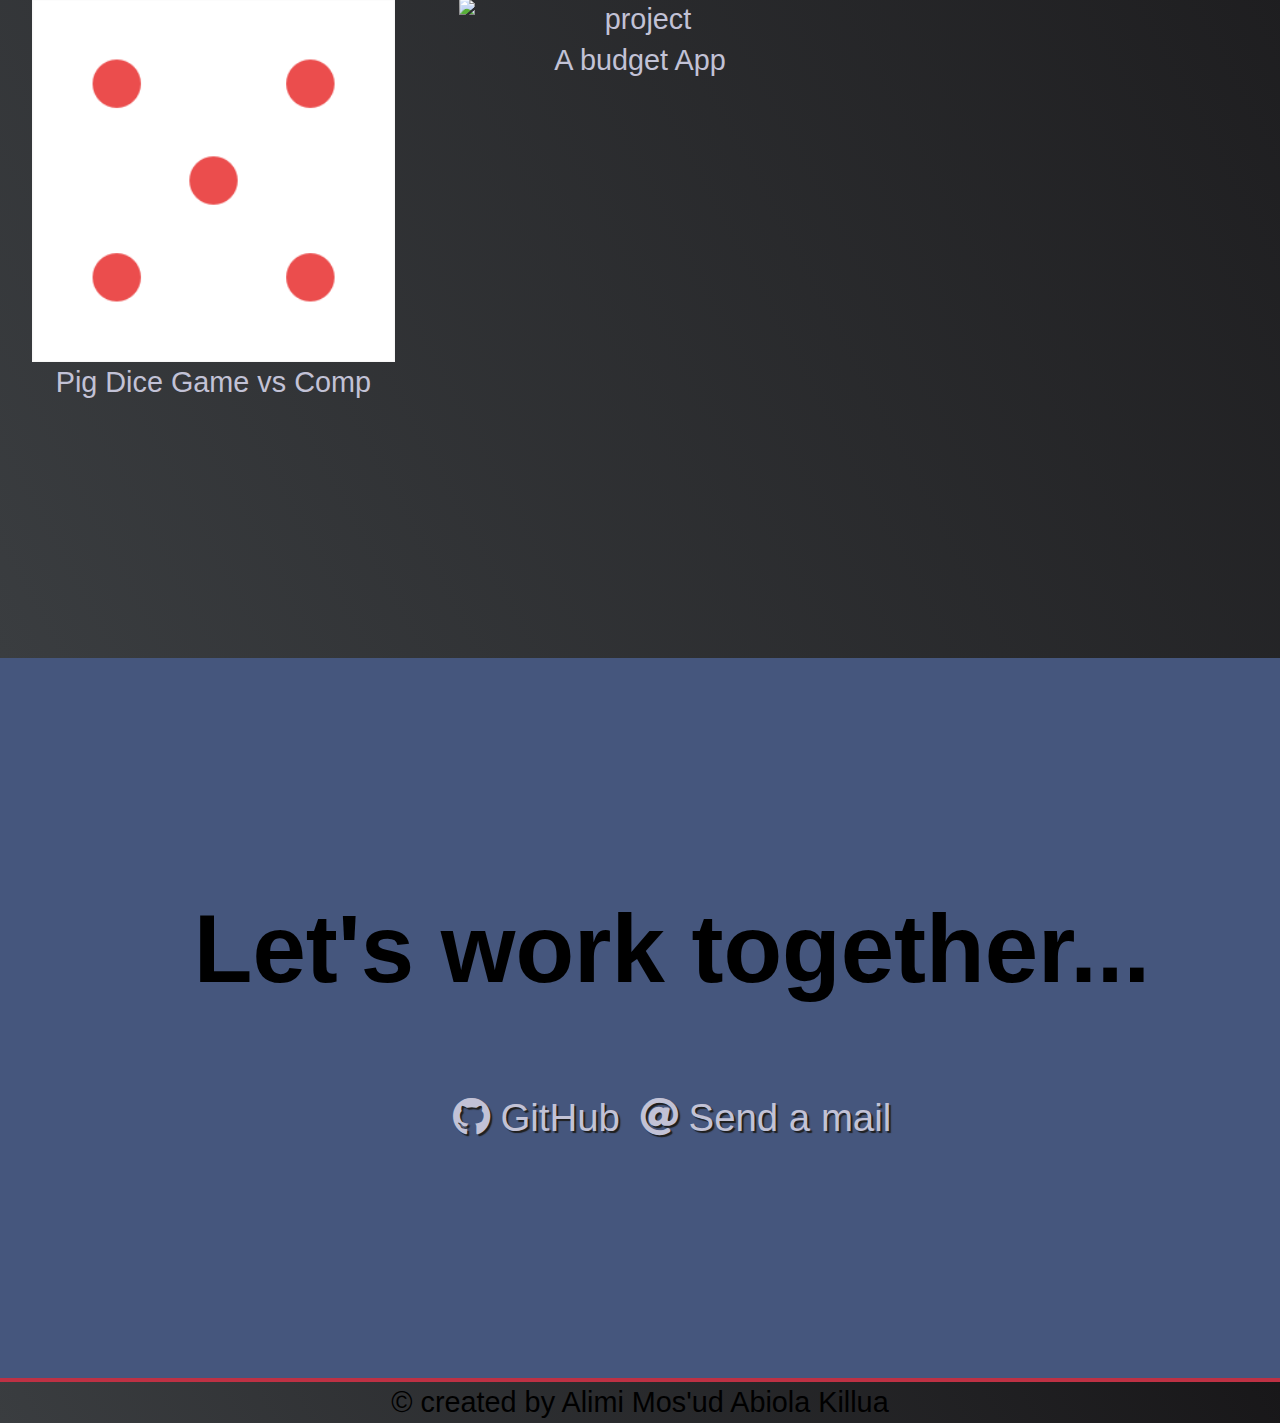
==== commit fbe4ebc5: "new commit" ====
--- a/index.html
+++ b/index.html
@@ -92,6 +92,24 @@
 				Pig Dice Game vs Comp
 			  </p>
 		</a>
+
+		<a href="https://budgetappp.netlify.app/"
+		target="_blank"
+		class="project-class">
+		
+			 <img
+				class="project-image"
+				src="./images/cacu.jpg"
+				alt="project"
+			  />
+			  <p class="project-title">
+
+				A budget App
+			  </p>
+		</a>
+
+
+
 		</div>
 		
 		
